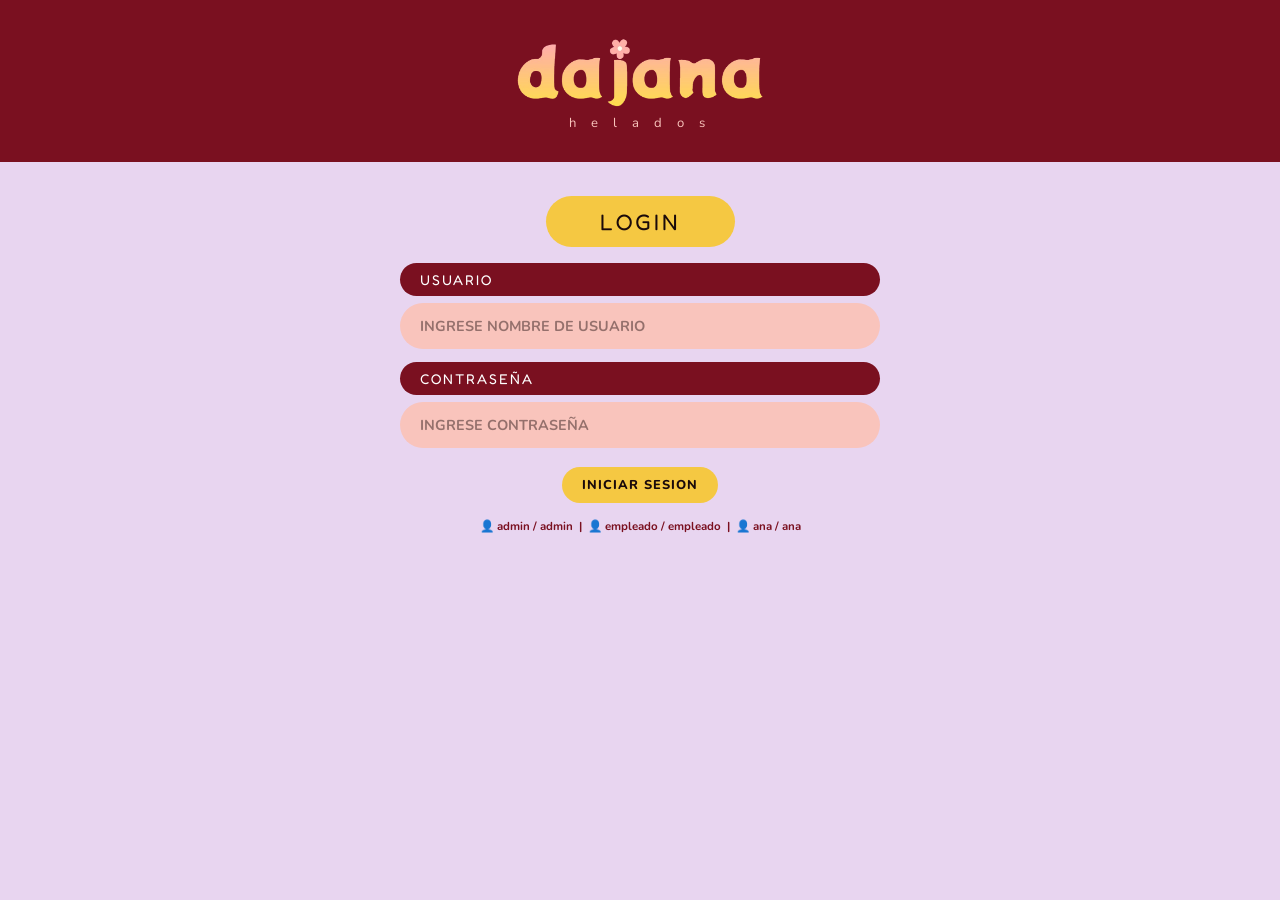
==== index.html @ 27108220 "creacion de la pagina esta hecha pero no al 100%, hay q corregir algunas cosas todavia y es la versi" ====
<!DOCTYPE html>
<html lang="es">
<head>
    <meta charset="UTF-8">
    <meta name="viewport" content="width=device-width, initial-scale=1.0">
    <title>Dajana helados/login</title>
    <link href="https://fonts.googleapis.com/css2?family=Fredoka+One&family=Nunito:wght@400;600;700;800&display=swap"
        rel="stylesheet">
    <link rel="stylesheet" href="style.css">
</head>

<body>
    <div id="s-login" class="pantalla activa">
        <div class="lg-hd">
            <div class="lg-n"><img src="img/dajana-logo.png" alt="logo dajana"></div>
            <div class="lg-s">h e l a d o s</div>
        </div>
        <div class="lg-body">
            <div class="lg-tit">LOGIN</div>
            <div class="lg-form">
                <div class="col-stack-7">
                    <div class="c-lbl">USUARIO</div>
                    <input class="c-inp" id="inp-u" type="text" placeholder="INGRESE NOMBRE DE USUARIO">
                </div>
                <div class="col-stack-7">
                    <div class="c-lbl">CONTRASEÑA</div>
                    <input class="c-inp" id="inp-p" type="password" placeholder="INGRESE CONTRASEÑA">
                </div>
                <div class="err" id="lg-err">Usuario o contraseña incorrectos</div>
                <div class="center mt-6">
                    <button class="btn btn-d btn-login" onclick="login()">INICIAR SESION</button>
                </div>
                <div class="login-hints">
                    👤 admin / admin &nbsp;|&nbsp; 👤 empleado / empleado &nbsp;|&nbsp; 👤 ana / ana
                </div>
            </div>
        </div>
    </div>
    
    <script src="js/state.js"></script>
    <script src="js/utils.js"></script>
    <script src="js/auth.js"></script>
    <script src="js/historial.js"></script>
    <script src="js/admin.js"></script>
    <script src="js/empleado.js"></script>
    <script src="js/nav.js"></script>
    <script src="js/main.js"></script>
</body>

</html>
---- style.css ----
:root {
    --granate: #7a1020;
    --granate-dark: #5a0a16;
    --lavanda: #e8d5f0;
    --salmon: #f5a898;
    --salmon-light: #f9c4bc;
    --dorado: #f5c842;
    --dorado-light: #f9d96a;
    --texto: #1a0a0a;
    --blanco: #fff;
    --rojo: #e53935;
}

* {
    margin: 0;
    padding: 0;
    box-sizing: border-box;
}

body {
    font-family: 'Nunito', sans-serif;
    background: var(--lavanda);
    color: var(--texto);
    min-height: 100vh;
}

.pantalla {
    display: none;
    min-height: 100vh;
    flex-direction: column;
}

.pantalla.activa {
    display: flex;
}

/* Helpers */
.center {
    text-align: center;
}

.mt-6 {
    margin-top: 6px;
}

.mt-14 {
    margin-top: 14px;
}

.no-mb {
    margin-bottom: 0;
}

.flex-1 {
    flex: 1;
}

.col-stack-7 {
    display: flex;
    flex-direction: column;
    gap: 7px;
}

.login-hints {
    font-size: .72rem;
    color: var(--granate);
    font-weight: 700;
    margin-top: 2px;
    text-align: center;
}

.btn-login {
    font-size: .98rem;
    padding: 12px 44px;
    letter-spacing: 2px;
}

.btn-small {
    font-size: .76rem;
}

.mb-14 {
    margin-bottom: 14px;
}

.maxw-175 {
    max-width: 175px;
}

.btn-clean {
    padding: 7px 13px;
    font-size: .74rem;
}

.emp-btn-main {
    background: var(--granate);
    color: var(--blanco);
}

.emp-btn-sec {
    background: var(--salmon);
    color: var(--texto);
}

.carrito-add-wrap {
    max-width: 640px;
    margin: 11px auto 0;
}

.btn-add-item {
    width: 100%;
    padding: 11px;
    font-size: .86rem;
    border-radius: 14px;
}

.spacer-14 {
    height: 14px;
}

.spacer-11 {
    height: 11px;
}

.err-venta {
    text-align: center;
    margin-top: 8px;
}

.venta-btns {
    text-align: center;
    margin-top: 13px;
    display: flex;
    gap: 10px;
    justify-content: center;
    flex-wrap: wrap;
}

.btn-confirm {
    font-size: .93rem;
    padding: 12px 30px;
}

.ticket-actions {
    margin-top: 18px;
    display: flex;
    gap: 10px;
    justify-content: center;
    flex-wrap: wrap;
}

.h-rol-conf {
    color: var(--dorado-light);
}

.m-help {
    font-size: .8rem;
    font-weight: 700;
    color: #666;
    margin-bottom: 10px;
}

.m-cats-row {
    display: flex;
    gap: 8px;
    margin-top: 6px;
}

.m-cats-input {
    flex: 1;
    border-radius: 11px;
    padding: 9px 12px;
}

.m-cats-add {
    padding: 9px 16px;
}

.modal-center {
    text-align: center;
}

.m-conf-text {
    font-weight: 700;
    margin: 13px 0;
}

.readonly-input {
    opacity: .7;
}

/* HEADER */
.header {
    background: var(--granate);
    padding: 13px 24px;
    display: flex;
    align-items: center;
    justify-content: space-between;
    flex-wrap: wrap;
    gap: 8px;
}

.logo {
    display: flex;
    flex-direction: column;
}

.logo-n {
    font-family: 'Fredoka One', cursive;
    font-size: 1.9rem;
    color: var(--dorado);
    line-height: 1;
    display: flex;
    align-items: center;
    gap: 4px;
}

.logo-n img {
    height: 3rem;
    width: auto;
}

.logo-s {
    font-size: .65rem;
    color: var(--salmon-light);
    letter-spacing: 4px;
    text-align: center;
}

.h-rol {
    font-family: 'Fredoka One', cursive;
    font-size: .9rem;
    color: var(--dorado-light);
    letter-spacing: 1px;
    text-transform: uppercase;
}

.h-btns {
    display: flex;
    gap: 8px;
    align-items: center;
    flex-wrap: wrap;
}

/* BOTONES */
.btn {
    padding: 9px 20px;
    border: none;
    border-radius: 30px;
    font-family: 'Nunito', sans-serif;
    font-weight: 800;
    font-size: .8rem;
    letter-spacing: 1px;
    text-transform: uppercase;
    cursor: pointer;
    transition: transform .15s, box-shadow .15s;
}

.btn:hover {
    transform: translateY(-2px);
    box-shadow: 0 4px 12px rgba(0, 0, 0, .2);
}

.btn:active {
    transform: translateY(0);
}

.btn-d {
    background: var(--dorado);
    color: var(--texto);
}

.btn-g {
    background: var(--granate);
    color: var(--blanco);
}

.btn-s {
    background: var(--salmon-light);
    color: var(--texto);
}

.btn-r {
    background: var(--rojo);
    color: var(--blanco);
}

.btn-v {
    background: var(--dorado);
    color: var(--texto);
    font-size: .76rem;
    padding: 7px 16px;
}

.contenido {
    flex: 1;
    padding: 22px;
}

/* LOGIN */
.lg-hd {
    background: var(--granate);
    padding: 30px;
    display: flex;
    flex-direction: column;
    align-items: center;
    gap: 4px;
}

.lg-n {
    font-family: 'Fredoka One', cursive;
    font-size: 3.4rem;
    color: var(--dorado);
    display: flex;
    align-items: center;
    justify-content: center;
}

.lg-n img {
    height: 5rem;
    width: auto;
}

.lg-s {
    font-size: .82rem;
    color: var(--salmon-light);
    letter-spacing: 6px;
}

.lg-body {
    flex: 1;
    display: flex;
    flex-direction: column;
    align-items: center;
    padding: 34px 20px;
    gap: 16px;
}

.lg-tit {
    background: var(--dorado);
    color: var(--texto);
    font-family: 'Fredoka One', cursive;
    font-size: 1.4rem;
    letter-spacing: 3px;
    padding: 12px 54px;
    border-radius: 30px;
}

.lg-form {
    display: flex;
    flex-direction: column;
    gap: 13px;
    width: 100%;
    max-width: 480px;
}

.c-lbl {
    background: var(--granate);
    color: var(--blanco);
    font-family: 'Fredoka One', cursive;
    font-size: .88rem;
    letter-spacing: 2px;
    text-transform: uppercase;
    padding: 8px 20px;
    border-radius: 30px;
    display: inline-block;
}

.c-inp {
    background: var(--salmon-light);
    border: none;
    border-radius: 30px;
    padding: 13px 20px;
    font-family: 'Nunito', sans-serif;
    font-size: .9rem;
    font-weight: 700;
    color: var(--texto);
    width: 100%;
    outline: none;
}

.c-inp::placeholder {
    color: rgba(26, 10, 10, .45);
}

.c-inp:focus {
    background: var(--salmon);
}

.err {
    color: var(--rojo);
    font-weight: 700;
    font-size: .82rem;
    text-align: center;
    display: none;
}

/* NAV */
.nav-tabs {
    background: var(--salmon-light);
    border-radius: 14px;
    padding: 11px 13px;
    display: flex;
    gap: 7px;
    flex-wrap: wrap;
    margin-bottom: 18px;
}

.nav-tab {
    background: var(--granate);
    color: var(--blanco);
    font-family: 'Fredoka One', cursive;
    font-size: .85rem;
    letter-spacing: 2px;
    text-transform: uppercase;
    padding: 8px 16px;
    border-radius: 30px;
    border: none;
    cursor: pointer;
    transition: background .2s, transform .15s;
}

.nav-tab:hover {
    background: var(--granate-dark);
    transform: translateY(-2px);
}

/* PANEL */
.panel-card {
    background: var(--salmon-light);
    border-radius: 18px;
    padding: 20px;
}

.p-tit {
    background: var(--granate);
    color: var(--blanco);
    font-family: 'Fredoka One', cursive;
    font-size: 1.1rem;
    letter-spacing: 3px;
    text-transform: uppercase;
    padding: 12px;
    border-radius: 11px;
    text-align: center;
    margin-bottom: 16px;
}

.stat {
    background: var(--lavanda);
    border-radius: 10px;
    padding: 10px 16px;
    font-weight: 700;
    margin-bottom: 8px;
}

.stat span {
    color: var(--granate);
    font-weight: 800;
}

/* TABLAS */
.tw {
    background: var(--salmon-light);
    border-radius: 18px;
    overflow: hidden;
    margin-top: 12px;
}

.tw-d {
    background: var(--dorado-light);
    border-radius: 18px;
    overflow: hidden;
    margin-top: 12px;
}

table {
    width: 100%;
    border-collapse: collapse;
}

th {
    background: var(--granate);
    color: var(--blanco);
    font-family: 'Fredoka One', cursive;
    font-size: .78rem;
    letter-spacing: 2px;
    text-transform: uppercase;
    padding: 10px 7px;
    text-align: center;
}

td {
    padding: 9px 7px;
    text-align: center;
    font-weight: 700;
    font-size: .82rem;
    border-bottom: 1px solid rgba(122, 16, 32, .1);
}

tr:last-child td {
    border-bottom: none;
}

tr:hover td {
    background: rgba(245, 200, 66, .15);
}

.badge {
    display: inline-block;
    padding: 3px 10px;
    border-radius: 20px;
    font-size: .73rem;
    font-weight: 800;
}

.b-ok {
    background: #c8f0c8;
    color: #2e7d32;
}

.b-low {
    background: #ffe0b2;
    color: #e65100;
}

.b-no {
    background: #ffcdd2;
    color: #b71c1c;
}

.ib {
    background: none;
    border: none;
    cursor: pointer;
    font-size: .95rem;
    padding: 3px 6px;
    border-radius: 7px;
    transition: background .15s;
}

.ib:hover {
    background: rgba(0, 0, 0, .08);
}

/* CAT TABS */
.cat-tabs {
    display: flex;
    gap: 6px;
    flex-wrap: wrap;
    margin-bottom: 12px;
}

.cat-tab {
    background: var(--lavanda);
    border: 2px solid transparent;
    border-radius: 20px;
    padding: 5px 13px;
    font-family: 'Nunito', sans-serif;
    font-weight: 800;
    font-size: .76rem;
    cursor: pointer;
    transition: all .15s;
    text-transform: uppercase;
    letter-spacing: 1px;
}

.cat-tab.activo {
    background: var(--granate);
    color: var(--blanco);
    border-color: var(--granate-dark);
}

.sec {
    display: none;
}

.sec.visible {
    display: block;
}

/* FORM */
.fg {
    display: flex;
    flex-direction: column;
    gap: 5px;
    margin-bottom: 13px;
}

.fg label {
    font-weight: 800;
    font-size: .76rem;
    letter-spacing: 2px;
    text-transform: uppercase;
    color: var(--granate);
}

.fg input,
.fg select {
    background: var(--lavanda);
    border: 2px solid transparent;
    border-radius: 11px;
    padding: 10px 12px;
    font-family: 'Nunito', sans-serif;
    font-size: .86rem;
    font-weight: 700;
    color: var(--texto);
    outline: none;
    transition: border-color .2s;
    width: 100%;
}

.fg input:focus,
.fg select:focus {
    border-color: var(--granate);
}

.fbtns {
    display: flex;
    gap: 10px;
    justify-content: center;
    margin-top: 8px;
}

/* PAGE TITLE / BARRA */
.page-title {
    font-family: 'Fredoka One', cursive;
    font-size: 1.35rem;
    color: var(--granate);
    letter-spacing: 2px;
    text-transform: uppercase;
    margin-bottom: 16px;
}

.barra {
    display: flex;
    align-items: center;
    gap: 8px;
    margin-bottom: 12px;
    flex-wrap: wrap;
}

/* STOCK FILTROS */
.stock-filtros {
    display: flex;
    gap: 8px;
    margin-bottom: 12px;
    flex-wrap: wrap;
    align-items: center;
}

.stock-sel {
    background: var(--lavanda);
    border: 2px solid var(--salmon);
    border-radius: 30px;
    padding: 8px 14px;
    font-family: 'Nunito', sans-serif;
    font-weight: 700;
    font-size: .82rem;
    outline: none;
    cursor: pointer;
    min-width: 160px;
}

.stock-sel:focus {
    border-color: var(--granate);
}

.buscador {
    flex: 1;
    background: var(--lavanda);
    border: 2px solid var(--salmon);
    border-radius: 30px;
    padding: 8px 15px;
    font-family: 'Nunito', sans-serif;
    font-weight: 700;
    font-size: .82rem;
    outline: none;
    min-width: 130px;
}

.buscador:focus {
    border-color: var(--granate);
}

/* VENTA / CARRITO */
.carrito {
    display: flex;
    flex-direction: column;
    gap: 10px;
    max-width: 640px;
    margin: 0 auto;
}

.item-v {
    background: var(--blanco);
    border: 2px solid var(--salmon-light);
    border-radius: 16px;
    padding: 14px;
}

.item-hd {
    display: flex;
    align-items: center;
    justify-content: space-between;
    margin-bottom: 10px;
}

.item-num {
    background: var(--granate);
    color: var(--blanco);
    font-family: 'Fredoka One', cursive;
    font-size: .82rem;
    padding: 4px 12px;
    border-radius: 20px;
}

.item-sub {
    font-family: 'Fredoka One', cursive;
    color: var(--granate);
    font-size: .98rem;
}

.v-fila {
    display: flex;
    align-items: center;
    gap: 9px;
    margin-bottom: 7px;
}

.v-lbl {
    background: var(--granate);
    color: var(--blanco);
    font-family: 'Fredoka One', cursive;
    font-size: .76rem;
    letter-spacing: 2px;
    text-transform: uppercase;
    padding: 7px 13px;
    border-radius: 30px;
    min-width: 105px;
    text-align: center;
    flex-shrink: 0;
}

.v-inp {
    flex: 1;
    background: var(--dorado-light);
    border: none;
    border-radius: 30px;
    padding: 9px 15px;
    font-family: 'Nunito', sans-serif;
    font-weight: 800;
    font-size: .86rem;
    color: var(--texto);
    outline: none;
}

.v-inp:focus {
    background: var(--dorado);
}

/* SABORES CARRITO */
.sab-wrap {
    background: var(--lavanda);
    border-radius: 12px;
    padding: 10px;
    margin-top: 6px;
}

.sab-tit {
    font-family: 'Fredoka One', cursive;
    color: var(--granate);
    font-size: .78rem;
    letter-spacing: 1px;
    margin-bottom: 7px;
}

.sab-cat-tabs {
    display: flex;
    gap: 4px;
    flex-wrap: wrap;
    margin-bottom: 7px;
}

.sct {
    background: var(--blanco);
    border: 2px solid transparent;
    border-radius: 20px;
    padding: 4px 10px;
    font-family: 'Nunito', sans-serif;
    font-weight: 800;
    font-size: .7rem;
    cursor: pointer;
    transition: all .15s;
    text-transform: uppercase;
}

.sct.activo {
    background: var(--granate);
    color: var(--blanco);
}

.sab-panel {
    display: none;
    flex-wrap: wrap;
    gap: 5px;
}

.sab-panel.visible {
    display: flex;
}

.chip {
    background: var(--dorado-light);
    border: 2px solid transparent;
    border-radius: 20px;
    padding: 5px 12px;
    font-family: 'Nunito', sans-serif;
    font-weight: 800;
    font-size: .76rem;
    cursor: pointer;
    transition: all .15s;
}

.chip.sel {
    background: var(--granate);
    color: var(--blanco);
    border-color: var(--granate-dark);
}

.chip.agotado {
    background: #e0e0e0;
    color: #aaa;
    cursor: not-allowed;
    text-decoration: line-through;
}

.sab-sel {
    font-size: .73rem;
    color: var(--granate);
    font-weight: 700;
    margin-top: 6px;
    min-height: 16px;
}

/* TOTALES / PAGO */
.total-box {
    background: var(--salmon-light);
    border-radius: 30px;
    padding: 13px;
    text-align: center;
    font-family: 'Fredoka One', cursive;
    font-size: 1.22rem;
    letter-spacing: 2px;
    color: var(--granate);
    max-width: 640px;
    margin: 0 auto;
}

.pago-box {
    background: var(--dorado-light);
    border-radius: 18px;
    padding: 16px;
    display: flex;
    flex-direction: column;
    gap: 9px;
    max-width: 640px;
    margin: 0 auto;
}

.pago-tit {
    background: var(--granate);
    color: var(--blanco);
    font-family: 'Fredoka One', cursive;
    font-size: .92rem;
    letter-spacing: 3px;
    text-transform: uppercase;
    padding: 9px;
    border-radius: 11px;
    text-align: center;
}

.pago-ops {
    display: flex;
    gap: 10px;
    justify-content: center;
    flex-wrap: wrap;
}

.p-op {
    background: var(--salmon-light);
    border: 3px solid transparent;
    border-radius: 30px;
    padding: 9px 24px;
    font-family: 'Fredoka One', cursive;
    font-size: .86rem;
    letter-spacing: 2px;
    cursor: pointer;
    transition: all .2s;
    text-transform: uppercase;
}

.p-op.sel {
    border-color: var(--granate);
    background: var(--salmon);
}

/* DOS TICKETS */
.tickets-wrap {
    display: grid;
    grid-template-columns: 1fr 1fr;
    gap: 16px;
    max-width: 780px;
    margin: 0 auto;
}

@media(max-width:620px) {
    .tickets-wrap {
        grid-template-columns: 1fr;
    }
}

.ticket-box {
    background: var(--blanco);
    border: 2px dashed var(--granate);
    border-radius: 14px;
    padding: 18px;
}

.ticket-label {
    font-family: 'Fredoka One', cursive;
    font-size: .72rem;
    letter-spacing: 2px;
    text-transform: uppercase;
    padding: 4px 14px;
    border-radius: 20px;
    margin-bottom: 10px;
    display: inline-block;
}

.tl-emp {
    background: var(--granate);
    color: var(--blanco);
}

.tl-cli {
    background: var(--dorado);
    color: var(--texto);
}

.tkt-tit {
    font-family: 'Fredoka One', cursive;
    color: var(--granate);
    text-align: center;
    font-size: 1rem;
    letter-spacing: 2px;
    margin-bottom: 10px;
    padding-bottom: 7px;
    border-bottom: 2px dashed var(--salmon-light);
}

.tkt-row {
    display: flex;
    justify-content: space-between;
    padding: 4px 0;
    border-bottom: 1px dotted var(--salmon-light);
    font-size: .8rem;
    font-weight: 700;
}

.tkt-row:last-child {
    border: none;
}

.tkt-total {
    font-family: 'Fredoka One', cursive;
    font-size: 1.05rem;
    color: var(--granate);
    text-align: right;
    margin-top: 7px;
    padding-top: 7px;
    border-top: 2px dashed var(--salmon);
}

.tkt-item {
    padding: 6px 0;
    border-bottom: 1px dashed var(--salmon-light);
}

.tkt-item:last-child {
    border: none;
}

.tkt-item-n {
    font-weight: 800;
    font-size: .84rem;
}

.tkt-item-s {
    font-size: .73rem;
    color: #888;
    font-style: italic;
}

.tkt-num {
    font-family: 'Fredoka One', cursive;
    font-size: .85rem;
    color: var(--granate);
    text-align: center;
    margin-bottom: 7px;
    letter-spacing: 1px;
}

/* CONFIRMACION */
.conf-card {
    background: var(--salmon-light);
    border-radius: 18px;
    padding: 34px 26px;
    text-align: center;
    max-width: 400px;
    margin: 34px auto;
}

.conf-ico {
    font-size: 3.6rem;
    margin-bottom: 9px;
}

.conf-tit {
    font-family: 'Fredoka One', cursive;
    font-size: 1.4rem;
    color: var(--granate);
    letter-spacing: 2px;
    margin-bottom: 16px;
}

.conf-det {
    font-size: .93rem;
    font-weight: 700;
    margin-bottom: 5px;
}

.conf-btns {
    display: flex;
    gap: 10px;
    justify-content: center;
    margin-top: 18px;
    flex-wrap: wrap;
}

/* DETALLE */
.det-card {
    background: var(--salmon-light);
    border-radius: 18px;
    padding: 22px;
    max-width: 520px;
    margin: 0 auto;
}

.det-info {
    margin-bottom: 9px;
    font-weight: 700;
}

.det-info span {
    color: var(--granate);
    font-weight: 800;
}

/* EMPLEADO HOME */
.emp-home {
    flex: 1;
    display: flex;
    flex-direction: column;
    align-items: center;
    justify-content: center;
    gap: 17px;
    padding: 34px;
}

.emp-bv {
    font-family: 'Fredoka One', cursive;
    font-size: 1.65rem;
    color: var(--granate);
    text-align: center;
}

.emp-btns {
    display: flex;
    gap: 13px;
    flex-wrap: wrap;
    justify-content: center;
}

.emp-btn {
    font-family: 'Fredoka One', cursive;
    font-size: 1rem;
    letter-spacing: 2px;
    padding: 14px 30px;
    border-radius: 30px;
    border: none;
    cursor: pointer;
    transition: transform .15s, box-shadow .15s;
    text-transform: uppercase;
}

.emp-btn:hover {
    transform: translateY(-3px);
    box-shadow: 0 6px 18px rgba(122, 16, 32, .25);
}

/* HISTORIAL FILTROS */
.frow {
    display: flex;
    gap: 8px;
    margin-bottom: 13px;
    flex-wrap: wrap;
}

/* MODALES */
.modal-overlay {
    display: none;
    position: fixed;
    inset: 0;
    background: rgba(90, 10, 22, .5);
    z-index: 100;
    align-items: center;
    justify-content: center;
    padding: 15px;
}

.modal-overlay.abierto {
    display: flex;
}

.modal-box {
    background: var(--lavanda);
    border-radius: 18px;
    padding: 22px;
    width: 100%;
    max-width: 460px;
    box-shadow: 0 20px 60px rgba(0, 0, 0, .3);
    animation: popIn .22s ease;
    max-height: 92vh;
    overflow-y: auto;
}

@keyframes popIn {
    from {
        transform: scale(.86);
        opacity: 0;
    }

    to {
        transform: scale(1);
        opacity: 1;
    }
}

.m-tit {
    background: var(--granate);
    color: var(--blanco);
    font-family: 'Fredoka One', cursive;
    font-size: .98rem;
    letter-spacing: 3px;
    text-transform: uppercase;
    padding: 11px;
    border-radius: 11px;
    text-align: center;
    margin-bottom: 16px;
}

/* GESTIÓN DE CATEGORÍAS */
.cat-list {
    display: flex;
    flex-wrap: wrap;
    gap: 6px;
    margin-bottom: 10px;
}

.cat-chip-edit {
    display: flex;
    align-items: center;
    gap: 4px;
    background: var(--salmon-light);
    border-radius: 20px;
    padding: 5px 12px;
    font-family: 'Nunito', sans-serif;
    font-weight: 800;
    font-size: .78rem;
}

.cat-chip-edit button {
    background: none;
    border: none;
    cursor: pointer;
    color: var(--granate);
    font-size: .85rem;
    line-height: 1;
    padding: 0 2px;
}

.cat-chip-edit button:hover {
    color: var(--rojo);
}

@media(max-width:600px) {
    .contenido {
        padding: 13px;
    }

    th,
    td {
        font-size: .72rem;
        padding: 7px 4px;
    }

    .v-fila {
        flex-direction: column;
        align-items: stretch;
    }

    .v-lbl {
        min-width: unset;
    }

    .nav-tab {
        font-size: .76rem;
        padding: 7px 11px;
    }
}
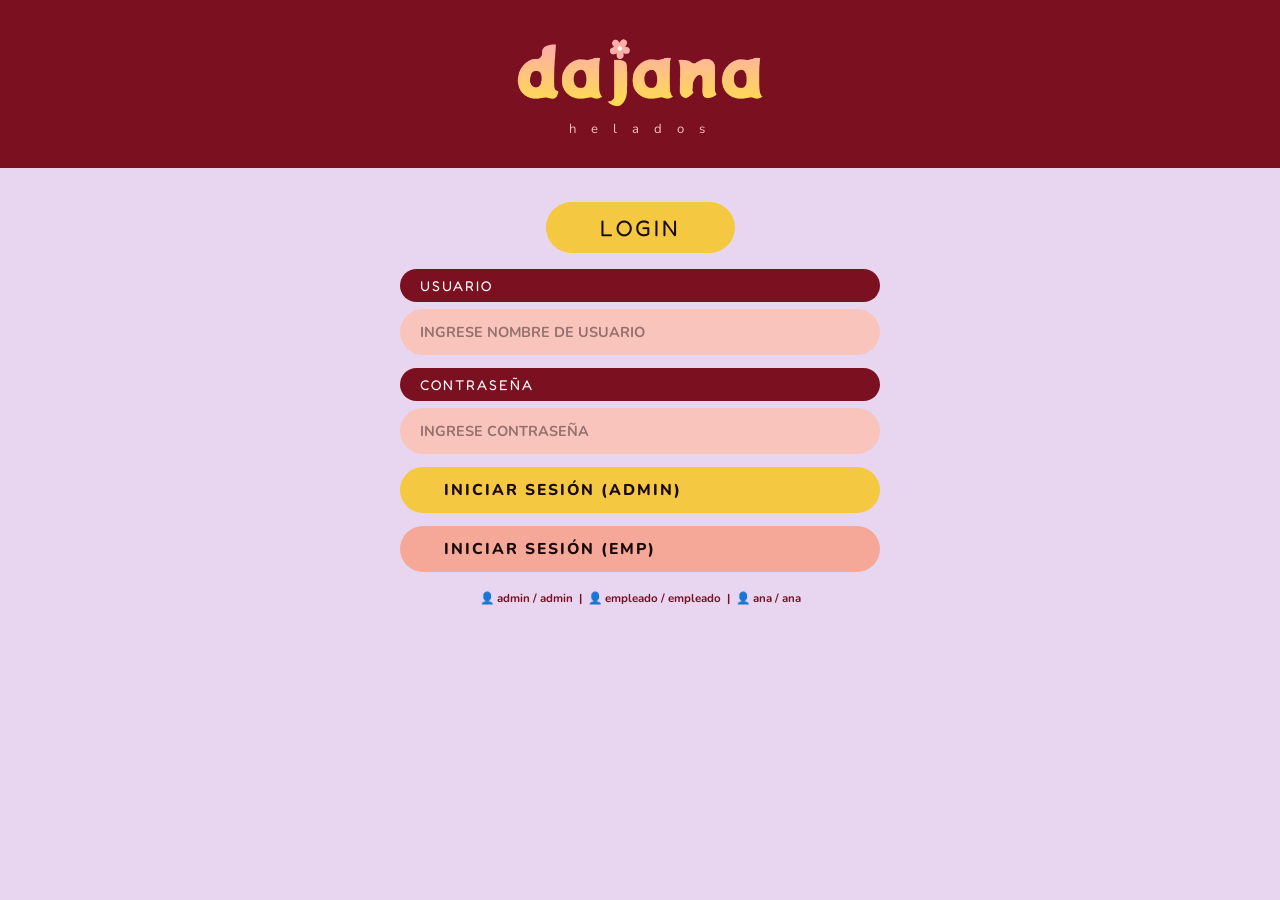
==== commit b1a8f814: "cambios/no son los finales" ====
--- a/index.html
+++ b/index.html
@@ -1,50 +1,75 @@
 <!DOCTYPE html>
 <html lang="es">
+
 <head>
     <meta charset="UTF-8">
     <meta name="viewport" content="width=device-width, initial-scale=1.0">
-    <title>Dajana helados/login</title>
+    <title>Dajana helados / login</title>
     <link href="https://fonts.googleapis.com/css2?family=Fredoka+One&family=Nunito:wght@400;600;700;800&display=swap"
         rel="stylesheet">
-    <link rel="stylesheet" href="style.css">
+    <link rel="stylesheet" href="index.css">
 </head>
 
 <body>
-    <div id="s-login" class="pantalla activa">
-        <div class="lg-hd">
-            <div class="lg-n"><img src="img/dajana-logo.png" alt="logo dajana"></div>
-            <div class="lg-s">h e l a d o s</div>
+    <div class="lg-hd">
+        <div class="lg-n"><img src="img/dajana-logo.png" alt="logo dajana"></div>
+        <div class="lg-s">h e l a d o s</div>
+    </div>
+
+    <div class="lg-body">
+        <div class="lg-tit">LOGIN</div>
+        <div class="lg-form">
+            <div class="col-stack-7">
+                <div class="c-lbl">USUARIO</div>
+                <input class="c-inp" id="inp-u" type="text" placeholder="INGRESE NOMBRE DE USUARIO">
+            </div>
+            <div class="col-stack-7">
+                <div class="c-lbl">CONTRASEÑA</div>
+                <input class="c-inp" id="inp-p" type="password" placeholder="INGRESE CONTRASEÑA">
+            </div>
+            <div class="err" id="lg-err">Usuario o contraseña incorrectos</div>
+            <a href="admin.html" class="btn-login" style="text-decoration:none; display:inline-block;">INICIAR SESIÓN
+                (ADMIN)</a>
+            <a href="empleado.html" class="btn-login"
+                style="text-decoration:none; display:inline-block; background: var(--salmon);">INICIAR SESIÓN (EMP)</a>
         </div>
-        <div class="lg-body">
-            <div class="lg-tit">LOGIN</div>
-            <div class="lg-form">
-                <div class="col-stack-7">
-                    <div class="c-lbl">USUARIO</div>
-                    <input class="c-inp" id="inp-u" type="text" placeholder="INGRESE NOMBRE DE USUARIO">
-                </div>
-                <div class="col-stack-7">
-                    <div class="c-lbl">CONTRASEÑA</div>
-                    <input class="c-inp" id="inp-p" type="password" placeholder="INGRESE CONTRASEÑA">
-                </div>
-                <div class="err" id="lg-err">Usuario o contraseña incorrectos</div>
-                <div class="center mt-6">
-                    <button class="btn btn-d btn-login" onclick="login()">INICIAR SESION</button>
-                </div>
-                <div class="login-hints">
-                    👤 admin / admin &nbsp;|&nbsp; 👤 empleado / empleado &nbsp;|&nbsp; 👤 ana / ana
-                </div>
-            </div>
+        <!-- <div class="center mt-6">
+                <button class="btn-login" onclick="login()">INICIAR SESIÓN</button>
+            </div> -->
+        <div class="login-hints">
+            👤 admin / admin &nbsp;|&nbsp; 👤 empleado / empleado &nbsp;|&nbsp; 👤 ana / ana
         </div>
     </div>
-    
-    <script src="js/state.js"></script>
-    <script src="js/utils.js"></script>
-    <script src="js/auth.js"></script>
-    <script src="js/historial.js"></script>
-    <script src="js/admin.js"></script>
-    <script src="js/empleado.js"></script>
-    <script src="js/nav.js"></script>
-    <script src="js/main.js"></script>
+    </div>
+
+    <script>
+        const USUARIOS = [
+            { user: 'admin', pass: 'admin', rol: 'admin', nombre: 'Administrador' },
+            { user: 'empleado', pass: 'empleado', rol: 'empleado', nombre: 'Juan' },
+            { user: 'ana', pass: 'ana', rol: 'empleado', nombre: 'Ana' },
+        ];
+
+        document.getElementById('inp-p').addEventListener('keydown', e => {
+            if (e.key === 'Enter') login();
+        });
+
+        function login() {
+            const u = document.getElementById('inp-u').value.trim().toLowerCase();
+            const p = document.getElementById('inp-p').value.trim();
+            const err = document.getElementById('lg-err');
+
+            const usr = USUARIOS.find(x => x.user === u && x.pass === p);
+
+            if (!usr) {
+                err.style.display = 'block';
+                return;
+            }
+
+            err.style.display = 'none';
+            sessionStorage.setItem('dajana_user', JSON.stringify(usr));
+            window.location.href = usr.rol === 'admin' ? 'admin.html' : 'empleado.html';
+        }
+    </script>
 </body>
 
 </html>
--- a/index.css
+++ b/index.css
@@ -0,0 +1,161 @@
+:root {
+    --granate: #7a1020;
+    --granate-dark: #5a0a16;
+    --lavanda: #e8d5f0;
+    --salmon: #f5a898;
+    --salmon-light: #f9c4bc;
+    --dorado: #f5c842;
+    --dorado-light: #f9d96a;
+    --texto: #1a0a0a;
+    --blanco: #fff;
+    --rojo: #e53935;
+}
+
+* {
+    margin: 0;
+    padding: 0;
+    box-sizing: border-box;
+}
+
+body {
+    font-family: 'Nunito', sans-serif;
+    background: var(--lavanda);
+    color: var(--texto);
+    min-height: 100vh;
+    display: flex;
+    flex-direction: column;
+}
+
+/* Header */
+.lg-hd {
+    background: var(--granate);
+    padding: 30px;
+    display: flex;
+    flex-direction: column;
+    align-items: center;
+    gap: 4px;
+}
+
+.lg-n img {
+    height: 5rem;
+    width: auto;
+}
+
+.lg-s {
+    font-size: .82rem;
+    color: var(--salmon-light);
+    letter-spacing: 6px;
+}
+
+/* Cuerpo del Login */
+.lg-body {
+    flex: 1;
+    display: flex;
+    flex-direction: column;
+    align-items: center;
+    padding: 34px 20px;
+    gap: 16px;
+}
+
+.lg-tit {
+    background: var(--dorado);
+    color: var(--texto);
+    font-family: 'Fredoka One', cursive;
+    font-size: 1.4rem;
+    letter-spacing: 3px;
+    padding: 12px 54px;
+    border-radius: 30px;
+}
+
+.lg-form {
+    display: flex;
+    flex-direction: column;
+    gap: 13px;
+    width: 100%;
+    max-width: 480px;
+}
+
+/* Campos de entrada */
+.col-stack-7 {
+    display: flex;
+    flex-direction: column;
+    gap: 7px;
+}
+
+.c-lbl {
+    background: var(--granate);
+    color: var(--blanco);
+    font-family: 'Fredoka One', cursive;
+    font-size: .88rem;
+    letter-spacing: 2px;
+    padding: 8px 20px;
+    border-radius: 30px;
+    display: inline-block;
+}
+
+.c-inp {
+    background: var(--salmon-light);
+    border: none;
+    border-radius: 30px;
+    padding: 13px 20px;
+    font-family: 'Nunito', sans-serif;
+    font-size: .9rem;
+    font-weight: 700;
+    color: var(--texto);
+    width: 100%;
+    outline: none;
+}
+
+.c-inp::placeholder {
+    color: rgba(26, 10, 10, .45);
+}
+
+.c-inp:focus {
+    background: var(--salmon);
+}
+
+/* Errores y Utilidades */
+.err {
+    color: var(--rojo);
+    font-weight: 700;
+    font-size: .82rem;
+    text-align: center;
+    display: none;
+}
+
+.center {
+    text-align: center;
+}
+
+.mt-6 {
+    margin-top: 6px;
+}
+
+/* Botón */
+.btn-login {
+    background: var(--dorado);
+    color: var(--texto);
+    border: none;
+    border-radius: 30px;
+    font-family: 'Nunito', sans-serif;
+    font-weight: 800;
+    font-size: .98rem;
+    padding: 12px 44px;
+    letter-spacing: 2px;
+    text-transform: uppercase;
+    cursor: pointer;
+    transition: transform .15s, box-shadow .15s;
+}
+
+.btn-login:hover {
+    transform: translateY(-2px);
+    box-shadow: 0 4px 12px rgba(0, 0, 0, .2);
+}
+
+.login-hints {
+    font-size: .72rem;
+    color: var(--granate);
+    font-weight: 700;
+    margin-top: 2px;
+    text-align: center;
+}
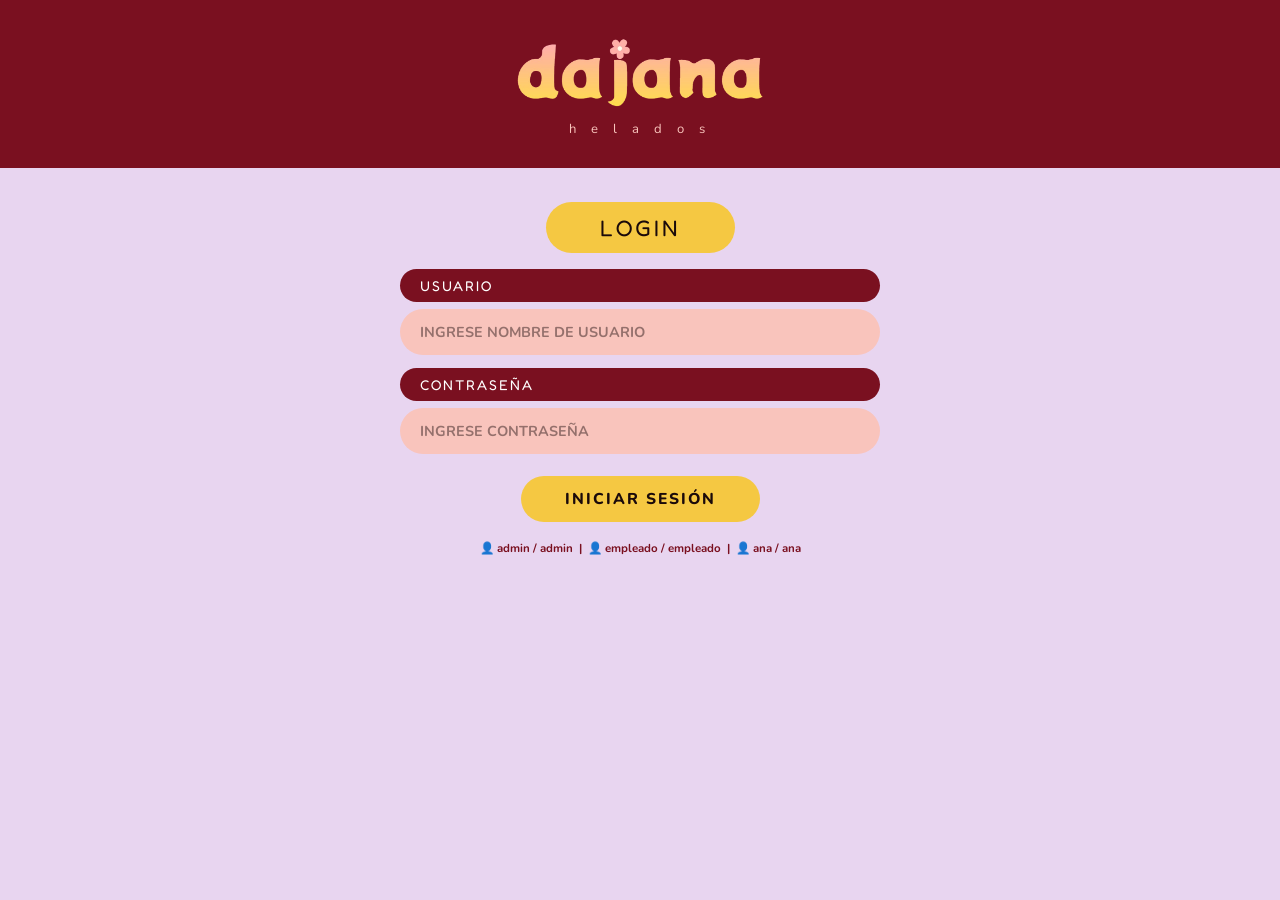
==== commit a244f115: "cambios ESTETICOS solo html y css" ====
--- a/index.html
+++ b/index.html
@@ -11,32 +11,29 @@
 </head>
 
 <body>
-    <div class="lg-hd">
-        <div class="lg-n"><img src="img/dajana-logo.png" alt="logo dajana"></div>
-        <div class="lg-s">h e l a d o s</div>
+    <div class="encabezado-login">
+        <div class="logo-nombre"><img src="img/dajana-logo.png" alt="logo dajana"></div>
+        <div class="logo-subtitulo">h e l a d o s</div>
     </div>
 
-    <div class="lg-body">
-        <div class="lg-tit">LOGIN</div>
-        <div class="lg-form">
-            <div class="col-stack-7">
-                <div class="c-lbl">USUARIO</div>
-                <input class="c-inp" id="inp-u" type="text" placeholder="INGRESE NOMBRE DE USUARIO">
+    <div class="cuerpo-login">
+        <div class="titulo-login">LOGIN</div>
+        <div class="formulario-login">
+            <div class="columna-apilada-7">
+                <div class="etiqueta-personalizada">USUARIO</div>
+                <input class="entrada-personalizada" id="inp-u" type="text" placeholder="INGRESE NOMBRE DE USUARIO">
             </div>
-            <div class="col-stack-7">
-                <div class="c-lbl">CONTRASEÑA</div>
-                <input class="c-inp" id="inp-p" type="password" placeholder="INGRESE CONTRASEÑA">
+            <div class="columna-apilada-7">
+                <div class="etiqueta-personalizada">CONTRASEÑA</div>
+                <input class="entrada-personalizada" id="inp-p" type="password" placeholder="INGRESE CONTRASEÑA">
             </div>
-            <div class="err" id="lg-err">Usuario o contraseña incorrectos</div>
-            <a href="admin.html" class="btn-login" style="text-decoration:none; display:inline-block;">INICIAR SESIÓN
-                (ADMIN)</a>
-            <a href="empleado.html" class="btn-login"
-                style="text-decoration:none; display:inline-block; background: var(--salmon);">INICIAR SESIÓN (EMP)</a>
+            <div class="error" id="error-login">Usuario o contraseña incorrectos</div>
+            
         </div>
-        <!-- <div class="center mt-6">
-                <button class="btn-login" onclick="login()">INICIAR SESIÓN</button>
-            </div> -->
-        <div class="login-hints">
+        <div class="centrado margen-superior-6">
+                <button class="boton-iniciar-sesion" onclick="login()">INICIAR SESIÓN</button>
+            </div>
+        <div class="pistas-login">
             👤 admin / admin &nbsp;|&nbsp; 👤 empleado / empleado &nbsp;|&nbsp; 👤 ana / ana
         </div>
     </div>
@@ -56,7 +53,7 @@
         function login() {
             const u = document.getElementById('inp-u').value.trim().toLowerCase();
             const p = document.getElementById('inp-p').value.trim();
-            const err = document.getElementById('lg-err');
+            const err = document.getElementById('error-login');
 
             const usr = USUARIOS.find(x => x.user === u && x.pass === p);
 
--- a/index.css
+++ b/index.css
@@ -27,7 +27,7 @@
 }
 
 /* Header */
-.lg-hd {
+.encabezado-login {
     background: var(--granate);
     padding: 30px;
     display: flex;
@@ -36,19 +36,19 @@
     gap: 4px;
 }
 
-.lg-n img {
+.logo-nombre img {
     height: 5rem;
     width: auto;
 }
 
-.lg-s {
+.logo-subtitulo {
     font-size: .82rem;
     color: var(--salmon-light);
     letter-spacing: 6px;
 }
 
 /* Cuerpo del Login */
-.lg-body {
+.cuerpo-login {
     flex: 1;
     display: flex;
     flex-direction: column;
@@ -57,7 +57,7 @@
     gap: 16px;
 }
 
-.lg-tit {
+.titulo-login {
     background: var(--dorado);
     color: var(--texto);
     font-family: 'Fredoka One', cursive;
@@ -67,7 +67,7 @@
     border-radius: 30px;
 }
 
-.lg-form {
+.formulario-login {
     display: flex;
     flex-direction: column;
     gap: 13px;
@@ -76,13 +76,13 @@
 }
 
 /* Campos de entrada */
-.col-stack-7 {
+.columna-apilada-7 {
     display: flex;
     flex-direction: column;
     gap: 7px;
 }
 
-.c-lbl {
+.etiqueta-personalizada {
     background: var(--granate);
     color: var(--blanco);
     font-family: 'Fredoka One', cursive;
@@ -93,7 +93,7 @@
     display: inline-block;
 }
 
-.c-inp {
+.entrada-personalizada {
     background: var(--salmon-light);
     border: none;
     border-radius: 30px;
@@ -106,16 +106,16 @@
     outline: none;
 }
 
-.c-inp::placeholder {
+.entrada-personalizada::placeholder {
     color: rgba(26, 10, 10, .45);
 }
 
-.c-inp:focus {
+.entrada-personalizada:focus {
     background: var(--salmon);
 }
 
 /* Errores y Utilidades */
-.err {
+.error {
     color: var(--rojo);
     font-weight: 700;
     font-size: .82rem;
@@ -123,16 +123,16 @@
     display: none;
 }
 
-.center {
+.centrado {
     text-align: center;
 }
 
-.mt-6 {
+.margen-superior-6 {
     margin-top: 6px;
 }
 
 /* Botón */
-.btn-login {
+.boton-iniciar-sesion {
     background: var(--dorado);
     color: var(--texto);
     border: none;
@@ -147,12 +147,12 @@
     transition: transform .15s, box-shadow .15s;
 }
 
-.btn-login:hover {
+.boton-iniciar-sesion:hover {
     transform: translateY(-2px);
     box-shadow: 0 4px 12px rgba(0, 0, 0, .2);
 }
 
-.login-hints {
+.pistas-login {
     font-size: .72rem;
     color: var(--granate);
     font-weight: 700;
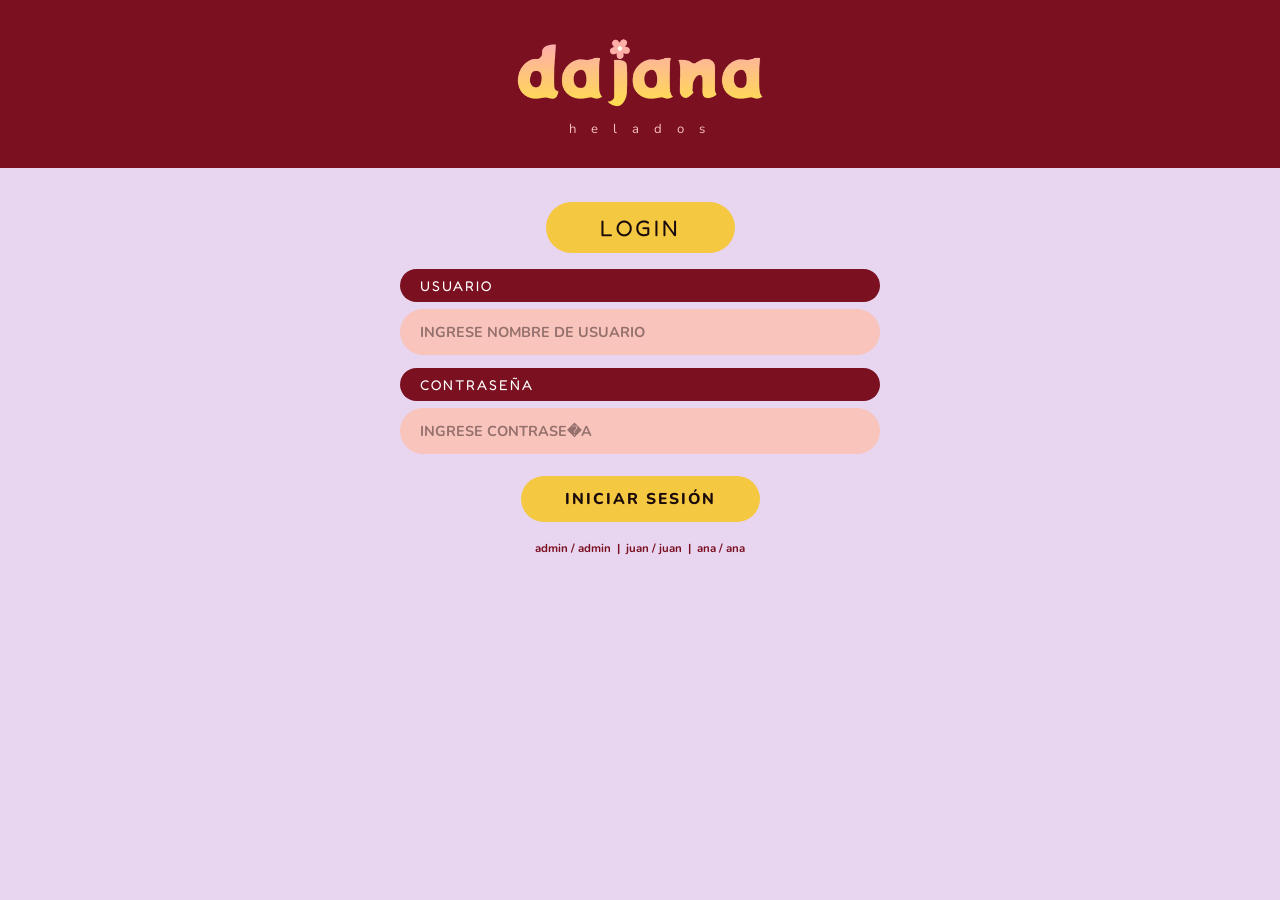
==== commit a453f107: "cambios agregue solo para tener la conexion a la bdd aunque no tengamos nada de backend mas q ese y " ====
--- a/index.html
+++ b/index.html
@@ -5,8 +5,7 @@
     <meta charset="UTF-8">
     <meta name="viewport" content="width=device-width, initial-scale=1.0">
     <title>Dajana helados / login</title>
-    <link href="https://fonts.googleapis.com/css2?family=Fredoka+One&family=Nunito:wght@400;600;700;800&display=swap"
-        rel="stylesheet">
+    <link href="https://fonts.googleapis.com/css2?family=Fredoka+One&family=Nunito:wght@400;600;700;800&display=swap" rel="stylesheet">
     <link rel="stylesheet" href="index.css">
 </head>
 
@@ -25,7 +24,7 @@
             </div>
             <div class="columna-apilada-7">
                 <div class="etiqueta-personalizada">CONTRASEÑA</div>
-                <input class="entrada-personalizada" id="inp-p" type="password" placeholder="INGRESE CONTRASEÑA">
+                <input class="entrada-personalizada" id="inp-p" type="password" placeholder="INGRESE CONTRASE�A">
             </div>
             <div class="error" id="error-login">Usuario o contraseña incorrectos</div>
             
@@ -34,39 +33,39 @@
                 <button class="boton-iniciar-sesion" onclick="login()">INICIAR SESIÓN</button>
             </div>
         <div class="pistas-login">
-            👤 admin / admin &nbsp;|&nbsp; 👤 empleado / empleado &nbsp;|&nbsp; 👤 ana / ana
+             admin / admin &nbsp;|&nbsp;  juan / juan    &nbsp;|&nbsp;  ana / ana
         </div>
     </div>
     </div>
-
-    <script>
+    <!-- login -->
+    <script> 
         const USUARIOS = [
             { user: 'admin', pass: 'admin', rol: 'admin', nombre: 'Administrador' },
-            { user: 'empleado', pass: 'empleado', rol: 'empleado', nombre: 'Juan' },
+            { user: 'juan', pass: 'juan', rol: 'empleado', nombre: 'Juan' },
             { user: 'ana', pass: 'ana', rol: 'empleado', nombre: 'Ana' },
         ];
-
+    // esto es para llamar a la funcion login
         document.getElementById('inp-p').addEventListener('keydown', e => {
             if (e.key === 'Enter') login();
         });
-
+    // esta es la funcion login que se llama al hacer click en el boton iniciar sesion o al presionar enter en el campo de contraseña
         function login() {
-            const u = document.getElementById('inp-u').value.trim().toLowerCase();
-            const p = document.getElementById('inp-p').value.trim();
-            const err = document.getElementById('error-login');
-
+            const u = document.getElementById('inp-u').value.trim().toLowerCase(); // se obtiene el valor del campo de usuario, se elimina los espacios en blanco y se convierte a minusculas para evitar problemas de mayusculas o espacios al inicio o al final
+            const p = document.getElementById('inp-p').value.trim(); // se obtiene el valor del campo de contraseña, se elimina los espacios en blanco para evitar problemas de espacios al inicio o al final
+            const err = document.getElementById('error-login'); // se obtiene el elemento del mensaje de error para mostrarlo u ocultarlo segun corresponda
+    // esta es la validacion de los usuarios, se busca en el array de usuarios si existe un usuario con el mismo nombre y contraseña
             const usr = USUARIOS.find(x => x.user === u && x.pass === p);
-
+    // si no se encuentra el usuario, se muestra el mensaje de error, si se encuentra, se guarda el usuario en el sessionStorage y se redirige a la pagina correspondiente segun el rol del usuario
             if (!usr) {
-                err.style.display = 'block';
+                err.style.display = 'block'; // mostrar mensaje de error
                 return;
             }
-
-            err.style.display = 'none';
-            sessionStorage.setItem('dajana_user', JSON.stringify(usr));
-            window.location.href = usr.rol === 'admin' ? 'admin.html' : 'empleado.html';
+    // si el usuario es correcto, se oculta el mensaje de error, se guarda el usuario en el sessionStorage y se redirige a la pagina correspondiente segun el rol del usuario
+            err.style.display = 'none'; // ocultar mensaje de error
+            sessionStorage.setItem('dajana_user', JSON.stringify(usr)); // guardar usuario en sessionStorage
+            window.location.href = usr.rol === 'admin' ? 'admin.html' : 'empleado.html'; // redirigir a la pagina correspondiente segun el rol del usuario
         }
     </script>
 </body>
 
-</html>+</html>
